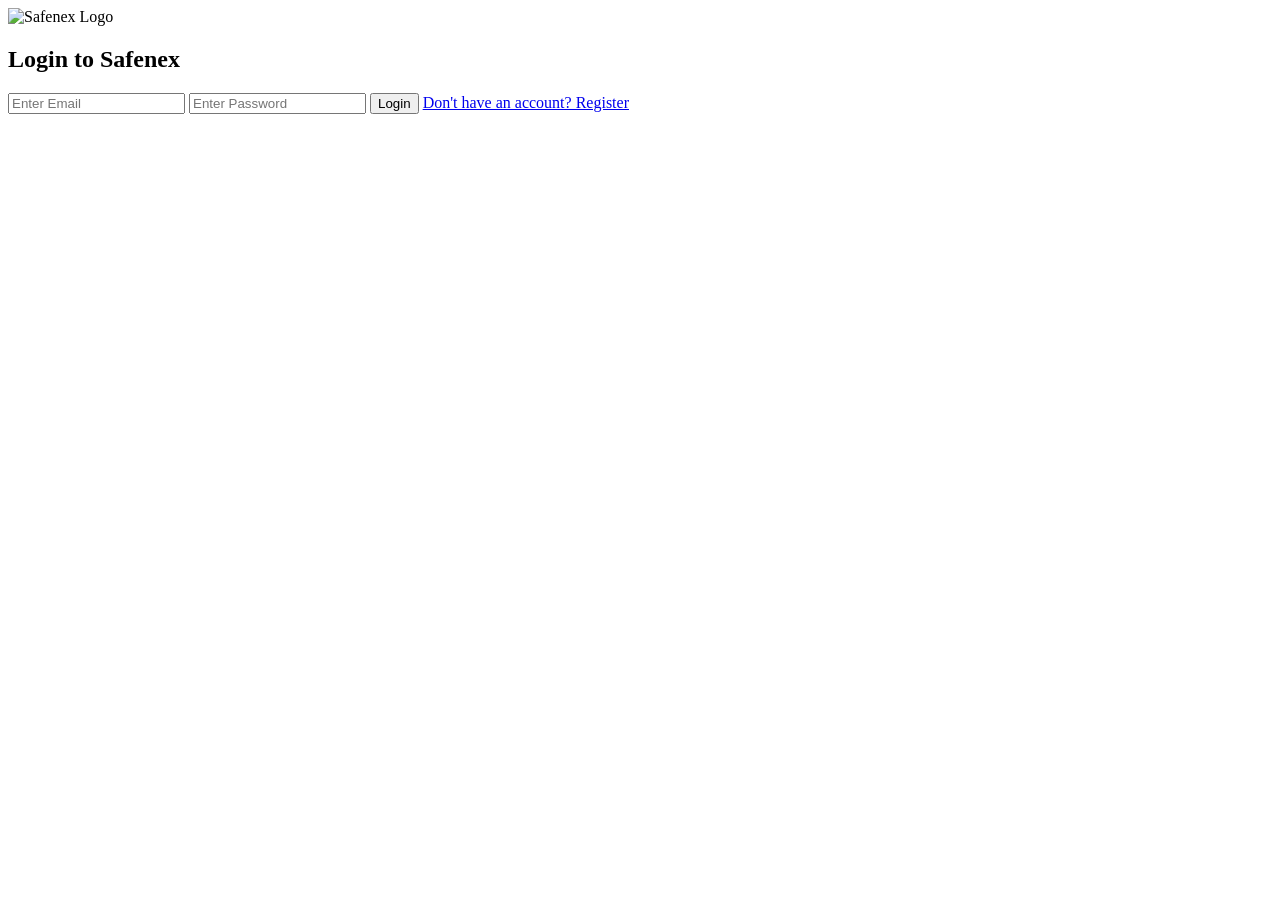
==== login.html @ 68f77970 "Add files via upload" ====
<!DOCTYPE html>
<html lang="en">
<head>
    <meta charset="UTF-8">
    <meta name="viewport" content="width=device-width, initial-scale=1.0">
    <title>Login - Safenex</title>
    <link rel="stylesheet" href="css/style.css">
</head>
<body>

<div class="container">

    <img src="assets/logo.png" alt="Safenex Logo" class="logo">

    <h2>Login to Safenex</h2>

    <input type="email" id="loginEmail" placeholder="Enter Email" autocomplete="email">
    <input type="password" id="loginPass" placeholder="Enter Password" autocomplete="current-password">

    <button onclick="loginUser()">Login</button>

    <a href="register.html">Don't have an account? Register</a>
</div>

<!-- Firebase SDKs (COMPAT versions – REQUIRED for your code) -->
<script src="https://www.gstatic.com/firebasejs/9.23.0/firebase-app-compat.js"></script>
<script src="https://www.gstatic.com/firebasejs/9.23.0/firebase-auth-compat.js"></script>
<script src="https://www.gstatic.com/firebasejs/9.23.0/firebase-firestore-compat.js"></script>
<script src="https://www.gstatic.com/firebasejs/9.23.0/firebase-database-compat.js"></script>

<!-- Firebase init MUST come first -->
<script src="js/firebase-config.js"></script>

<!-- Auth logic AFTER firebase -->
<script src="js/auth.js"></script>

</body>
</html>
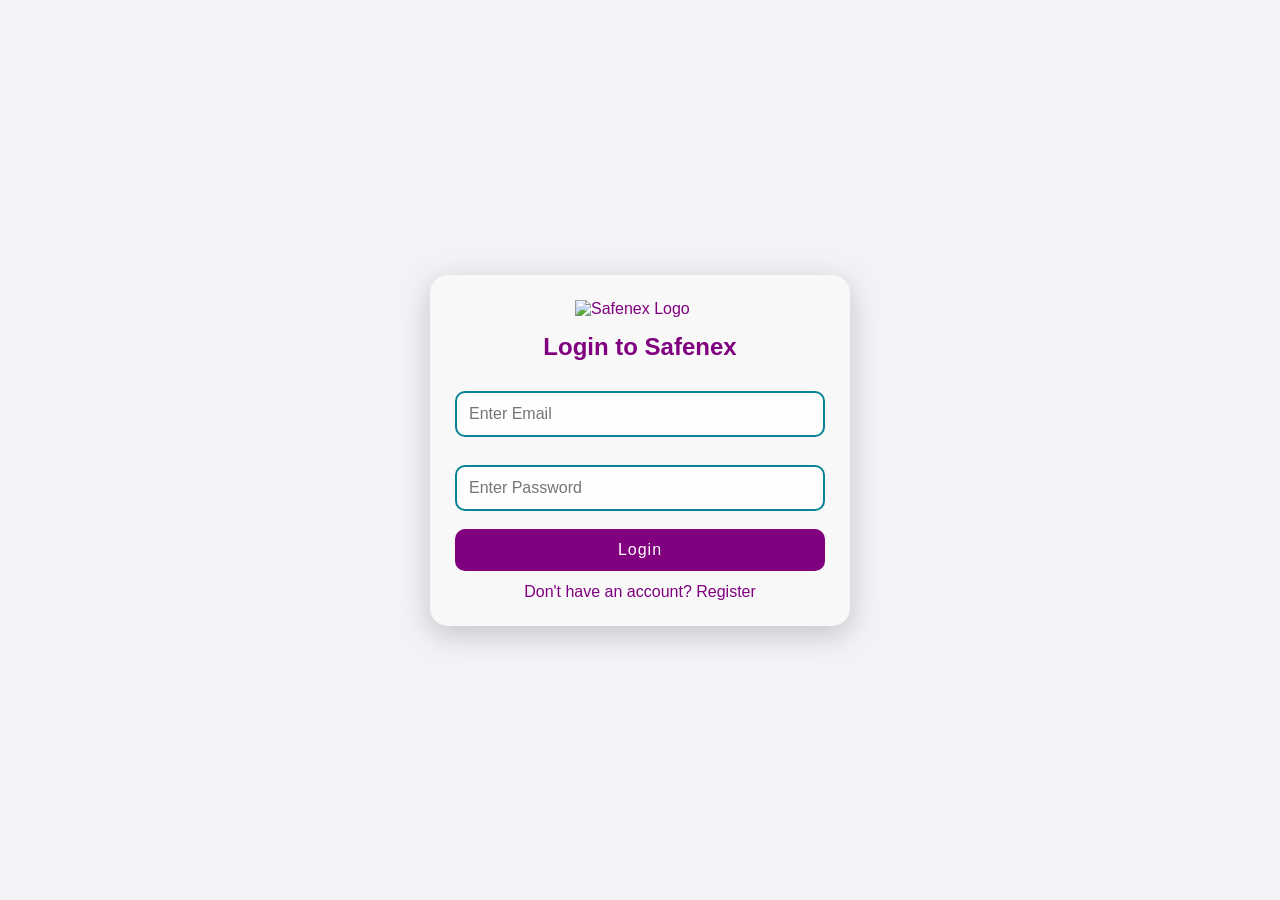
==== commit 3294d553: "Fix HTML structure and update stylesheet path" ====
--- a/login.html
+++ b/login.html
@@ -4,7 +4,7 @@
     <meta charset="UTF-8">
     <meta name="viewport" content="width=device-width, initial-scale=1.0">
     <title>Login - Safenex</title>
-    <link rel="stylesheet" href="css/style.css">
+    <link rel="stylesheet" href="style.css">
 </head>
 <body>
 
@@ -36,3 +36,4 @@
 
 </body>
 </html>
+
--- a/style.css
+++ b/style.css
@@ -0,0 +1,842 @@
+/* ---------- GLOBAL ---------- */
+@import url('https://fonts.googleapis.com/css2?family=Poppins:wght@300;400;500;600&display=swap');
+
+* {
+    margin: 0;
+    padding: 0;
+    box-sizing: border-box;
+    font-family: 'Poppins', sans-serif;
+}
+
+/* Theme variables */
+:root {
+    --bg-color: #ffffff;
+    --text-color: #800080;
+    --accent-color: #800080;
+    --secondary-bg: #f8f8f8;
+    --button-bg: #800080;
+    --button-hover: #600060;
+    --header-bg: rgba(248, 248, 248, 0.9);
+}
+
+/* ---------- APP SHELL ---------- */
+body {
+    background: #f3f2f7;
+    min-height: 100vh;
+    display: flex;
+    color: var(--text-color);
+    padding: 0;
+    justify-content: center;
+    align-items: center;
+}
+
+/* when using header only pages (old layout) */
+body.has-header {
+    padding-top: 100px;
+}
+
+/* generic centered container (login/register/QR if needed) */
+.container {
+    width: 90%;
+    max-width: 420px;
+    background: var(--secondary-bg);
+    backdrop-filter: blur(10px);
+    border-radius: 18px;
+    padding: 25px;
+    box-shadow: 0 8px 30px rgba(0,0,0,0.2);
+    animation: fadeIn 0.6s ease;
+}
+
+/* App layout with sidebar + main (dashboard, map, patient, caretaker) */
+.app-shell {
+    display: flex;
+    width: 100%;
+    min-height: 100vh;
+}
+
+.sidebar {
+    width: 230px;
+    background: #ffffff;
+    border-right: 1px solid #ececec;
+    box-shadow: 4px 0 18px rgba(0,0,0,0.04);
+    padding: 18px 16px;
+    display: flex;
+    flex-direction: column;
+    gap: 24px;
+    position: sticky;
+    top: 0;
+    height: 100vh;
+}
+
+.sidebar .logo-wrap {
+    display: flex;
+    align-items: center;
+    gap: 10px;
+}
+
+.sidebar .logo-text {
+    font-weight: 600;
+    font-size: 1.1rem;
+    color: var(--accent-color);
+}
+
+.sidebar nav {
+    display: flex;
+    flex-direction: column;
+    gap: 8px;
+}
+
+.sidebar nav a {
+    display: flex;
+    align-items: center;
+    gap: 8px;
+    padding: 8px 10px;
+    border-radius: 8px;
+    font-size: 0.9rem;
+    color: #555;
+    text-decoration: none;
+    transition: background 0.25s, color 0.25s, transform 0.1s;
+}
+
+.sidebar nav a:hover {
+    background: #f2e6ff;
+    color: var(--accent-color);
+    transform: translateX(2px);
+}
+
+.sidebar nav a.active {
+    background: var(--accent-color);
+    color: #fff;
+}
+
+.main-content {
+    flex: 1;
+    padding: 18px 22px;
+    display: flex;
+    flex-direction: column;
+    gap: 18px;
+}
+
+.main-header {
+    display: flex;
+    justify-content: space-between;
+    align-items: center;
+}
+
+.main-header h1 {
+    font-size: 1.4rem;
+    font-weight: 600;
+}
+
+.user-pill {
+    display: flex;
+    align-items: center;
+    gap: 10px;
+    padding: 6px 10px;
+    background: #fff;
+    border-radius: 999px;
+    box-shadow: 0 4px 14px rgba(0,0,0,0.08);
+    font-size: 0.85rem;
+}
+
+/* ---------- LOGO ---------- */
+.logo {
+    display: block;
+    margin: 0 auto 15px;
+    width: 80%;
+    max-width: 130px;
+}
+
+/* ---------- HEADINGS ---------- */
+.container h2 {
+    font-weight: 600;
+    text-align: center;
+    margin-bottom: 20px;
+    color: var(--text-color);
+    font-size: 1.5rem;
+}
+
+/* ---------- INPUTS ---------- */
+input, select {
+    width: 100%;
+    padding: 12px;
+    margin: 10px 0 18px;
+    border-radius: 10px;
+    border: 2px solid #088395;
+    background: #ffffffdd;
+    font-size: 1rem;
+    transition: 0.3s ease;
+}
+
+input:focus, select:focus {
+    border-color: var(--accent-color);
+    transform: scale(1.01);
+}
+
+/* ---------- BUTTON ---------- */
+button {
+    width: 100%;
+    padding: 12px;
+    background: var(--button-bg);
+    color: #fff;
+    border: none;
+    border-radius: 10px;
+    font-size: 1rem;
+    letter-spacing: 1px;
+    cursor: pointer;
+    transition: 0.3s ease;
+}
+
+button:hover {
+    background: var(--button-hover);
+    transform: scale(1.03);
+}
+
+/* ---------- QR BOX ---------- */
+#qrBox {
+    margin-top: 20px;
+    text-align: center;
+}
+
+#qrBox img {
+    width: 80%;
+    max-width: 200px;
+    margin-top: 15px;
+    border-radius: 12px;
+    box-shadow: 0 0 15px rgba(0,0,0,0.15);
+}
+
+/* ------- NAV LINKS (generic) ------- */
+a {
+    display: block;
+    text-align: center;
+    margin-top: 12px;
+    text-decoration: none;
+    color: var(--text-color);
+    font-weight: 500;
+}
+
+a:hover {
+    text-decoration: underline;
+}
+
+/* ---------- TOP HEADER (OLD PAGES) ---------- */
+header {
+    display: flex;
+    justify-content: flex-start;
+    align-items: center;
+    gap: 20px;
+    padding: 10px 20px;
+    background: var(--header-bg);
+    backdrop-filter: blur(10px);
+    border-radius: 0 10px 10px 0;
+    position: fixed;
+    top: 10px;
+    left: 10px;
+    z-index: 1000;
+}
+
+header nav {
+    display: flex;
+    gap: 15px;
+}
+
+header nav a {
+    color: var(--text-color);
+    text-decoration: none;
+    font-weight: 500;
+    padding: 5px 10px;
+    border-radius: 5px;
+    transition: background 0.3s;
+    font-size: 0.9rem;
+}
+
+header nav a:hover {
+    background: var(--accent-color);
+    color: #fff;
+}
+
+header .logo {
+    width: 40px;
+    height: auto;
+    margin: 0;
+}
+
+/* ---------- DASHBOARD GRID ---------- */
+.dashboard-grid {
+    display: grid;
+    grid-template-columns: repeat(auto-fit, minmax(210px, 1fr));
+    gap: 16px;
+}
+
+.card {
+    background: #ffffff;
+    border-radius: 14px;
+    padding: 16px 18px;
+    box-shadow: 0 10px 26px rgba(0,0,0,0.06);
+    position: relative;
+    overflow: hidden;
+    cursor: pointer;
+    transition: transform 0.18s ease, box-shadow 0.18s ease;
+}
+
+.card:hover {
+    transform: translateY(-3px);
+    box-shadow: 0 16px 35px rgba(0,0,0,0.12);
+}
+
+.card h3 {
+    font-size: 0.95rem;
+    font-weight: 500;
+    color: #666;
+    margin-bottom: 6px;
+}
+
+.card p {
+    font-size: 1.6rem;
+    font-weight: 600;
+}
+
+/* accent overlay */
+.card::before {
+    content: "";
+    position: absolute;
+    inset: 0;
+    background: linear-gradient(120deg, rgba(128,0,128,0.12), transparent);
+    opacity: 0;
+    pointer-events: none;
+    transition: opacity 0.2s;
+}
+
+.card:hover::before {
+    opacity: 1;
+}
+
+/* Patient list grid */
+.list-grid {
+    display: grid;
+    grid-template-columns: repeat(auto-fit, minmax(250px, 1fr));
+    gap: 16px;
+}
+
+.patient-card {
+    background: #ffffff;
+    border-radius: 14px;
+    padding: 18px;
+    box-shadow: 0 10px 26px rgba(0,0,0,0.06);
+    position: relative;
+    overflow: hidden;
+    cursor: pointer;
+    transition: transform 0.18s ease, box-shadow 0.18s ease;
+}
+
+.patient-card:hover {
+    transform: translateY(-3px);
+    box-shadow: 0 16px 35px rgba(0,0,0,0.12);
+}
+
+.patient-card h3 {
+    font-size: 1.1rem;
+    font-weight: 600;
+    color: var(--text-color);
+    margin-bottom: 10px;
+}
+
+.patient-header {
+    display: flex;
+    justify-content: space-between;
+    align-items: center;
+    margin-bottom: 10px;
+}
+
+.patient-qr-preview {
+    width: 60px;
+    height: 60px;
+    cursor: pointer;
+    border-radius: 6px;
+    box-shadow: 0 2px 8px rgba(0,0,0,0.1);
+    transition: transform 0.2s;
+}
+
+.patient-qr-preview:hover {
+    transform: scale(1.1);
+}
+
+.patient-card p {
+    font-size: 0.9rem;
+    color: #666;
+    margin-bottom: 6px;
+    line-height: 1.4;
+}
+
+.patient-card p strong {
+    color: var(--accent-color);
+    font-weight: 500;
+}
+
+.patient-card button {
+    margin-top: 10px;
+    width: 100%;
+    padding: 8px;
+    background: var(--accent-color);
+    color: #fff;
+    border: none;
+    border-radius: 6px;
+    cursor: pointer;
+    font-size: 0.9rem;
+    transition: background 0.3s;
+}
+
+.patient-card button:hover {
+    background: var(--button-hover);
+}
+
+/* accent overlay */
+.patient-card::before {
+    content: "";
+    position: absolute;
+    inset: 0;
+    background: linear-gradient(120deg, rgba(128,0,128,0.08), transparent);
+    opacity: 0;
+    pointer-events: none;
+    transition: opacity 0.2s;
+}
+
+.patient-card:hover::before {
+    opacity: 1;
+}
+
+/* Quick actions on dashboard */
+.quick-actions {
+    margin-top: 10px;
+    display: flex;
+    flex-wrap: wrap;
+    gap: 8px;
+}
+
+.btn-chip {
+    padding: 6px 10px;
+    border-radius: 999px;
+    font-size: 0.8rem;
+    border: 1px solid rgba(128,0,128,0.3);
+    background: #fff;
+    color: var(--accent-color);
+    cursor: pointer;
+    transition: background 0.2s, color 0.2s;
+}
+
+.btn-chip:hover {
+    background: var(--accent-color);
+    color: #fff;
+}
+
+/* Recent activity */
+.activity-card {
+    margin-top: 10px;
+    background: #ffffff;
+    border-radius: 14px;
+    padding: 14px 16px;
+    box-shadow: 0 10px 26px rgba(0,0,0,0.05);
+}
+
+.activity-item {
+    display: flex;
+    justify-content: space-between;
+    align-items: center;
+    font-size: 0.85rem;
+    padding: 6px 0;
+    border-bottom: 1px dashed #eee;
+}
+
+.activity-item:last-child {
+    border-bottom: none;
+}
+
+.activity-pill {
+    padding: 2px 8px;
+    border-radius: 999px;
+    font-size: 0.75rem;
+}
+
+.activity-pill.alert {
+    background: #ffe4e9;
+    color: #b00020;
+}
+
+.activity-pill.info {
+    background: #e1f3ff;
+    color: #005cb2;
+}
+
+/* ---------- MAP PAGE LAYOUT ---------- */
+.map-page {
+    width: 100%;
+}
+
+.map-layout {
+    display: grid;
+    grid-template-columns: minmax(0, 2.2fr) minmax(260px, 1fr);
+    gap: 16px;
+    align-items: flex-start;
+}
+
+.map-panel,
+.alert-panel {
+    background: #ffffff;
+    border-radius: 14px;
+    padding: 14px 16px;
+    box-shadow: 0 10px 26px rgba(0,0,0,0.06);
+}
+
+.map-panel h2,
+.alert-panel h2 {
+    font-size: 1rem;
+    margin-bottom: 10px;
+}
+
+/* Google Map container */
+#map {
+    width: 100%;
+    height: 52vh;
+    min-height: 320px;
+    border-radius: 12px;
+    box-shadow: inset 0 0 0 1px #f1f1f1;
+}
+
+/* Alerts list */
+#alerts {
+    margin-top: 8px;
+    max-height: 52vh;
+    overflow-y: auto;
+}
+
+.alert-item {
+    padding: 8px 10px;
+    border-radius: 10px;
+    margin-bottom: 8px;
+    display: flex;
+    justify-content: space-between;
+    align-items: center;
+    font-size: 0.85rem;
+}
+
+.alert-item.high {
+    background: #ffe4e9;
+    color: #b00020;
+}
+
+.alert-item.medium {
+    background: #fff5da;
+    color: #8b5b00;
+}
+
+.alert-item.low {
+    background: #e7f8ec;
+    color: #1b6e40;
+}
+
+.alert-actions {
+    display: flex;
+    gap: 6px;
+}
+
+.alert-actions button {
+    width: auto;
+    padding: 5px 8px;
+    font-size: 0.75rem;
+    border-radius: 999px;
+}
+
+/* ---------- FORM PAGES (PATIENT, CARETAKER, QR) ---------- */
+.form-grid {
+    display: grid;
+    grid-template-columns: minmax(0, 1.4fr) minmax(0, 1fr);
+    gap: 18px;
+}
+
+.form-card,
+.info-card {
+    background: #ffffff;
+    border-radius: 14px;
+    padding: 18px 18px 20px;
+    box-shadow: 0 10px 26px rgba(0,0,0,0.06);
+}
+
+.form-card h1,
+.info-card h2 {
+    font-size: 1.1rem;
+    margin-bottom: 12px;
+}
+
+.qr-instructions {
+    font-size: 0.9rem;
+    color: #666;
+    margin-bottom: 15px;
+    line-height: 1.4;
+}
+
+.inline-fields {
+    display: grid;
+    grid-template-columns: repeat(auto-fit, minmax(160px, 1fr));
+    gap: 10px 14px;
+}
+
+/* QR emergency labels */
+.qr-emergency-banner {
+    background: #b00020;
+    color: #fff;
+    padding: 10px 14px;
+    border-radius: 12px;
+    margin-bottom: 10px;
+    font-size: 0.9rem;
+}
+
+.qr-emergency-actions {
+    display: flex;
+    flex-wrap: wrap;
+    gap: 10px;
+    margin: 10px 0 5px;
+}
+
+.qr-emergency-actions button {
+    width: auto;
+    padding: 8px 12px;
+    border-radius: 999px;
+}
+
+.qr-checklist {
+    margin-top: 6px;
+    font-size: 0.83rem;
+    line-height: 1.4;
+}
+
+.qr-checklist li {
+    margin-left: 18px;
+}
+
+/* Emergency info display */
+.emergency-banner {
+    background: #b00020;
+    color: #fff;
+    padding: 15px 20px;
+    border-radius: 12px;
+    margin-bottom: 20px;
+    text-align: center;
+    font-size: 1.1rem;
+    font-weight: 600;
+}
+
+.info-section {
+    background: #ffffff;
+    border-radius: 14px;
+    padding: 18px;
+    margin-bottom: 16px;
+    box-shadow: 0 10px 26px rgba(0,0,0,0.06);
+}
+
+.info-section h3 {
+    color: var(--accent-color);
+    margin-bottom: 12px;
+    font-size: 1rem;
+}
+
+.info-section p {
+    margin-bottom: 8px;
+    font-size: 0.95rem;
+}
+
+.emergency-actions {
+    display: flex;
+    gap: 12px;
+    justify-content: center;
+    flex-wrap: wrap;
+}
+
+.emergency-actions button {
+    padding: 12px 20px;
+    background: #b00020;
+    color: #fff;
+    border: none;
+    border-radius: 8px;
+    font-size: 1rem;
+    cursor: pointer;
+    transition: background 0.3s;
+}
+
+.emergency-actions button:hover {
+    background: #800000;
+}
+
+/* ---------- ANIMATIONS ---------- */
+@keyframes fadeIn {
+    from { opacity: 0; transform: translateY(20px); }
+    to { opacity: 1; transform: translateY(0); }
+}
+
+/* ---------- RESPONSIVE ---------- */
+@media (max-width: 900px) {
+    .sidebar {
+        display: none;
+    }
+
+    .app-shell {
+        flex-direction: column;
+    }
+
+    .main-content {
+        padding: 14px 10px 18px;
+    }
+
+    .map-layout {
+        grid-template-columns: 1fr;
+    }
+
+    .form-grid {
+        grid-template-columns: 1fr;
+    }
+}
+
+@media (max-width: 480px) {
+    body {
+        padding: 10px;
+    }
+
+    .container {
+        padding: 20px;
+    }
+
+    .container h2 {
+        font-size: 1.3rem;
+    }
+
+    input, select, button {
+        font-size: 0.95rem;
+        padding: 10px;
+    }
+
+    #qrBox img {
+        max-width: 150px;
+    }
+}
+@media (max-width: 900px) {
+
+    /* Header / sidebar becomes compact top bar */
+    .sidebar {
+        width: 100%;
+        height: auto;
+        flex-direction: row;
+        align-items: center;
+        padding: 6px 8px;
+        gap: 6px;
+        border-right: none;
+        border-bottom: 1px solid #ececec;
+    }
+
+    /* Logo smaller */
+    .sidebar .logo-wrap img {
+        width: 32px;
+        height: auto;
+    }
+
+    .sidebar .logo-text {
+        font-size: 0.8rem;
+    }
+
+    /* NAV: THIS IS THE MAIN FIX */
+    .sidebar nav {
+        display: flex;
+        flex-direction: row;
+        flex-wrap: wrap;              /* ✅ allows next line */
+        justify-content: flex-end;
+        gap: 4px;
+        max-width: 80%;               /* ✅ prevents overflow */
+    }
+
+    .sidebar nav a {
+        font-size: 0.68rem;           /* ✅ smaller text */
+        padding: 4px 6px;             /* ✅ tighter buttons */
+        border-radius: 5px;
+        white-space: nowrap;
+    }
+}
+
+@media (max-width: 360px) {
+    .sidebar nav a {
+        font-size: 0.65rem;
+    }
+}
+
+/* Drawer button */
+.drawer-btn {
+    display: none;
+    background: none;
+    border: none;
+    font-size: 1.6rem;
+    color: var(--accent-color);
+    cursor: pointer;
+}
+
+/* Mobile behavior */
+@media (max-width: 900px) {
+
+    .sidebar {
+        width: 100%;
+        height: auto;
+        padding: 10px 12px;
+        border-right: none;
+        border-bottom: 1px solid #ececec;
+    }
+
+    .drawer-btn {
+        display: block;          /* ✅ show drawer */
+        margin-top: 6px;
+    }
+
+    /* Drawer nav hidden initially */
+    .sidebar nav {
+        display: none;
+        flex-direction: column;
+        margin-top: 10px;
+        gap: 6px;
+    }
+
+    .sidebar nav a {
+        padding: 10px;
+        font-size: 0.9rem;
+        border-radius: 8px;
+    }
+
+    /* Drawer open state */
+    .sidebar nav.open {
+        display: flex;
+    }
+}
+
+.form-grid {
+    display: grid;
+    grid-template-columns: minmax(220px, 0.9fr) minmax(0, 1.6fr);
+    gap: 18px;
+    align-items: start;
+}
+
+/* Smaller preview card */
+.info-card {
+    font-size: 0.85rem;
+}
+
+.info-card p {
+    margin: 6px 0;
+}
+
+/* Shrink form visually */
+.form-card {
+    padding: 16px;
+}
+
+/* Mobile stacking */
+@media (max-width: 900px) {
+    .form-grid {
+        grid-template-columns: 1fr;
+    }
+}
+
